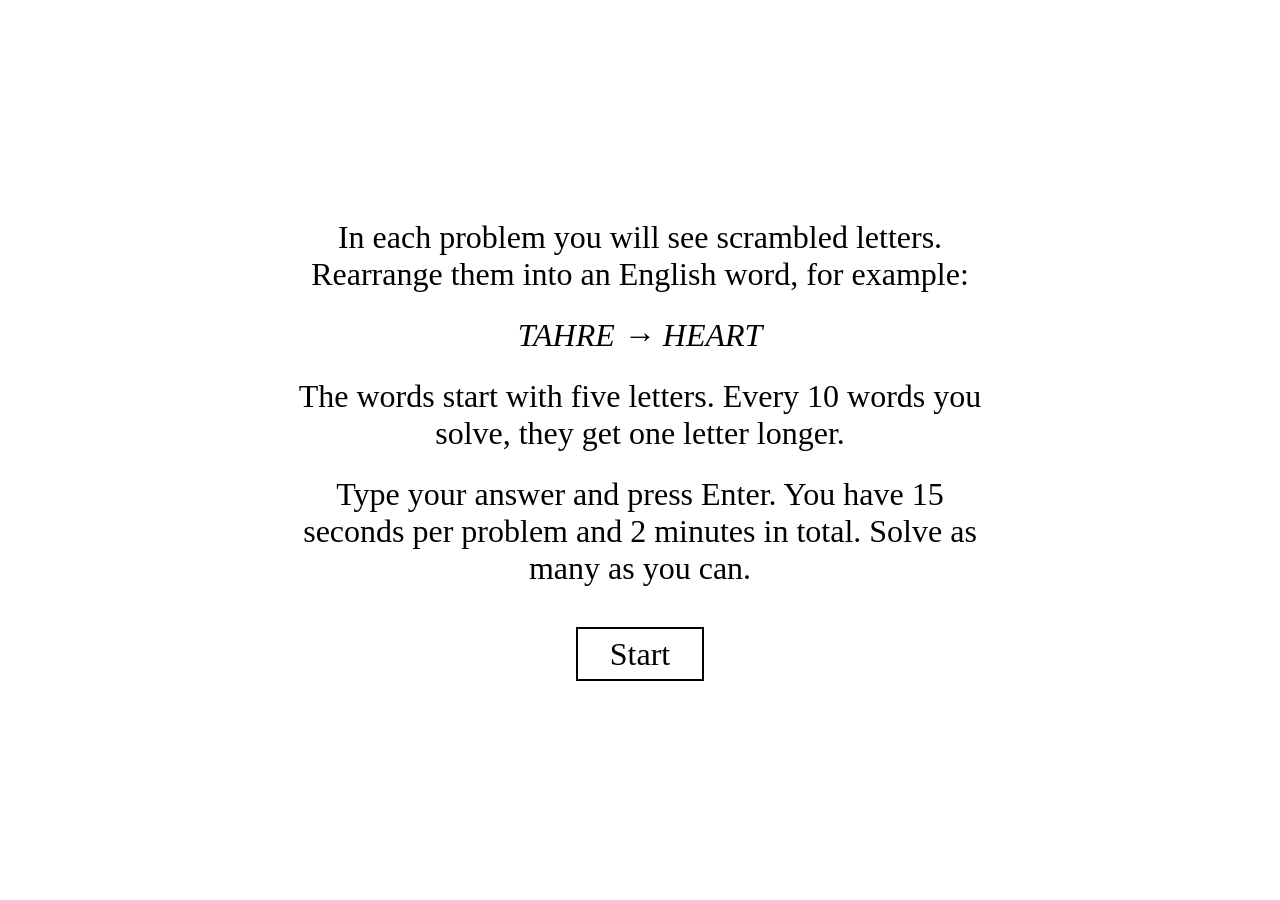
==== anagram-letters.html @ 52c9464e "added a different version of the anagram game (amount of letters) and changed supporting scripts" ====
<!DOCTYPE html>
<html lang="en">
<head>
<meta charset="UTF-8">
<meta name="viewport" content="width=device-width, initial-scale=1.0">
<title>Anagrams letter amount</title>
<link rel="stylesheet" href="word-game.css">
<style>
  /* Space the scrambled letters out a little so each one is easy to see */
  #problem {
    letter-spacing: 0.25em;
  }
</style>
</head>
<body>

<section id="start" class="screen">
  <p>In each problem you will see scrambled letters. Rearrange them into an English word, for example:</p>
  <p class="example">TAHRE &rarr; HEART</p>
  <p>The words start with five letters. Every 10 words you solve, they get one letter longer.</p>
  <p>Type your answer and press Enter. You have 15 seconds per problem and 2 minutes in total. Solve as many as you can.</p>
  <button id="start-button">Start</button>
</section>

<script src="anagram.js"></script>
<script>
// Every 10 words solved, the words get one letter longer: 5 letters until
// 10 are solved, then 6, then 7, up to 10 letters.
const WORDS_BY_LENGTH = { 5: WORDS_5, ...LONGER_WORDS };
const LONGEST = Math.max(...Object.keys(WORDS_BY_LENGTH).map(Number));
const usedCount = {};  // how many words of each length have been shown

function nextWordProblem(solvedCount) {
  // If a length runs out of words before 10 are solved, move on to the next length
  for (let length = Math.min(5 + Math.floor(solvedCount / 10), LONGEST); length <= LONGEST; length++) {
    const words = WORDS_BY_LENGTH[length];
    usedCount[length] = usedCount[length] || 0;
    if (usedCount[length] < words.length) return anagramProblem(words[usedCount[length]++]);
  }
  return null;  // every word has been shown
}
</script>
<script src="word-game.js"></script>
</body>
</html>
---- word-game.css ----
/* Shared look for the timed word games (RAT, anagrams):
   24-point Times, black on white, problem shown at the center of the screen. */
*, *::before, *::after {
  box-sizing: border-box;
}
html {
  color-scheme: light;
}
body {
  margin: 0;
  background: #fff;
  color: #000;
  font: 24pt "Times New Roman", Times, serif;
}
[hidden] {
  display: none !important;
}
button, input {
  font: inherit;
  color: inherit;
}

.screen {
  position: relative;
  min-height: 100vh;
  display: flex;
  flex-direction: column;
  align-items: center;
  justify-content: center;
  padding: 24px;
  text-align: center;
}
.screen p {
  margin: 0 0 0.75em;
  max-width: 22em;
}
.example {
  font-style: italic;
}
.screen button {
  margin-top: 0.5em;
  padding: 0.2em 1em;
  background: #fff;
  border: 2px solid #000;
  cursor: pointer;
}

/* Total time left, plus a bar that shrinks over the 15 seconds of a problem */
.clock {
  position: absolute;
  top: 16px;
  left: 0;
  right: 0;
}
.problem-bar {
  width: min(240px, 60%);
  height: 4px;
  margin: 8px auto 0;
}
.problem-bar div {
  height: 100%;
  background: #000;
}

/* The fixation cross and the (middle line of the) problem sit exactly at the center */
.center {
  position: absolute;
  top: 50%;
  left: 50%;
  transform: translate(-50%, -50%);
  line-height: 1.6;
}

.answer-form {
  position: absolute;
  bottom: 10%;
  left: 0;
  right: 0;
}
.answer-form input {
  width: min(320px, 80%);
  text-align: center;
  border: none;
  border-bottom: 2px solid #000;
  background: none;
  outline: none;
}
.message {
  min-height: 1.6em;
  margin: 8px 0 0;
}
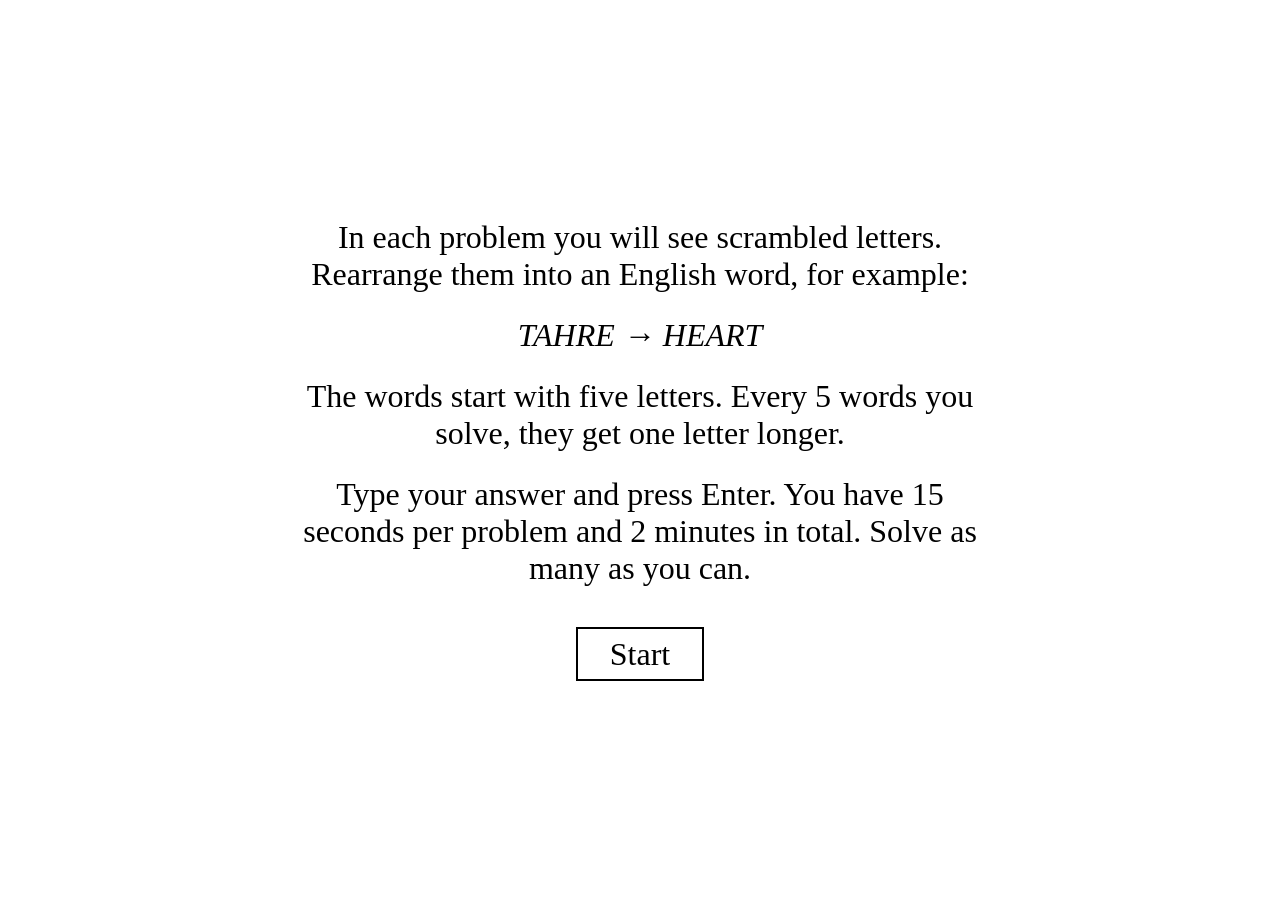
==== commit df678793: "addedd emotional games" ====
--- a/anagram-letters.html
+++ b/anagram-letters.html
@@ -17,22 +17,23 @@
 <section id="start" class="screen">
   <p>In each problem you will see scrambled letters. Rearrange them into an English word, for example:</p>
   <p class="example">TAHRE &rarr; HEART</p>
-  <p>The words start with five letters. Every 10 words you solve, they get one letter longer.</p>
+  <p>The words start with five letters. Every 5 words you solve, they get one letter longer.</p>
   <p>Type your answer and press Enter. You have 15 seconds per problem and 2 minutes in total. Solve as many as you can.</p>
   <button id="start-button">Start</button>
 </section>
 
 <script src="anagram.js"></script>
 <script>
-// Every 10 words solved, the words get one letter longer: 5 letters until
-// 10 are solved, then 6, then 7, up to 10 letters.
+// Every 5 words solved, the words get one letter longer: 5 letters until
+// 5 are solved, then 6, then 7, up to 10 letters.
+const WORDS_PER_STEP = 5;
 const WORDS_BY_LENGTH = { 5: WORDS_5, ...LONGER_WORDS };
 const LONGEST = Math.max(...Object.keys(WORDS_BY_LENGTH).map(Number));
 const usedCount = {};  // how many words of each length have been shown
 
 function nextWordProblem(solvedCount) {
-  // If a length runs out of words before 10 are solved, move on to the next length
-  for (let length = Math.min(5 + Math.floor(solvedCount / 10), LONGEST); length <= LONGEST; length++) {
+  // If a length runs out of words before enough are solved, move on to the next length
+  for (let length = Math.min(5 + Math.floor(solvedCount / WORDS_PER_STEP), LONGEST); length <= LONGEST; length++) {
     const words = WORDS_BY_LENGTH[length];
     usedCount[length] = usedCount[length] || 0;
     if (usedCount[length] < words.length) return anagramProblem(words[usedCount[length]++]);
--- a/word-game.css
+++ b/word-game.css
@@ -89,3 +89,46 @@
   min-height: 1.6em;
   margin: 8px 0 0;
 }
+
+/* Multiple choice (Eyes test): photo with two words above and two below */
+.problem-image {
+  display: block;
+  width: min(560px, 90vw);
+  margin: 0.25em auto;
+}
+.choice-row {
+  display: flex;
+  justify-content: space-between;
+  gap: 16px;
+}
+.screen .choice {
+  margin: 0;
+  padding: 0.1em 0.4em;
+  border: 2px solid transparent;
+  background: none;
+  font-size: min(24pt, 4.5vw);
+  cursor: pointer;
+}
+.screen .choice:hover,
+.screen .choice:focus-visible {
+  border-color: #000;
+}
+.screen .choice.wrong {
+  color: inherit;
+  text-decoration: line-through;
+  cursor: default;
+}
+.screen .choice.correct {
+  border-color: #000;
+}
+/* "Correct!" / "Incorrect, try again", below the photo's bottom words */
+.screen .choice-message {
+  position: absolute;
+  bottom: 12px;
+  left: 0;
+  right: 0;
+  max-width: none;
+  min-height: 1.6em;
+  margin: 0;
+  font-size: min(24pt, 5vw);
+}
